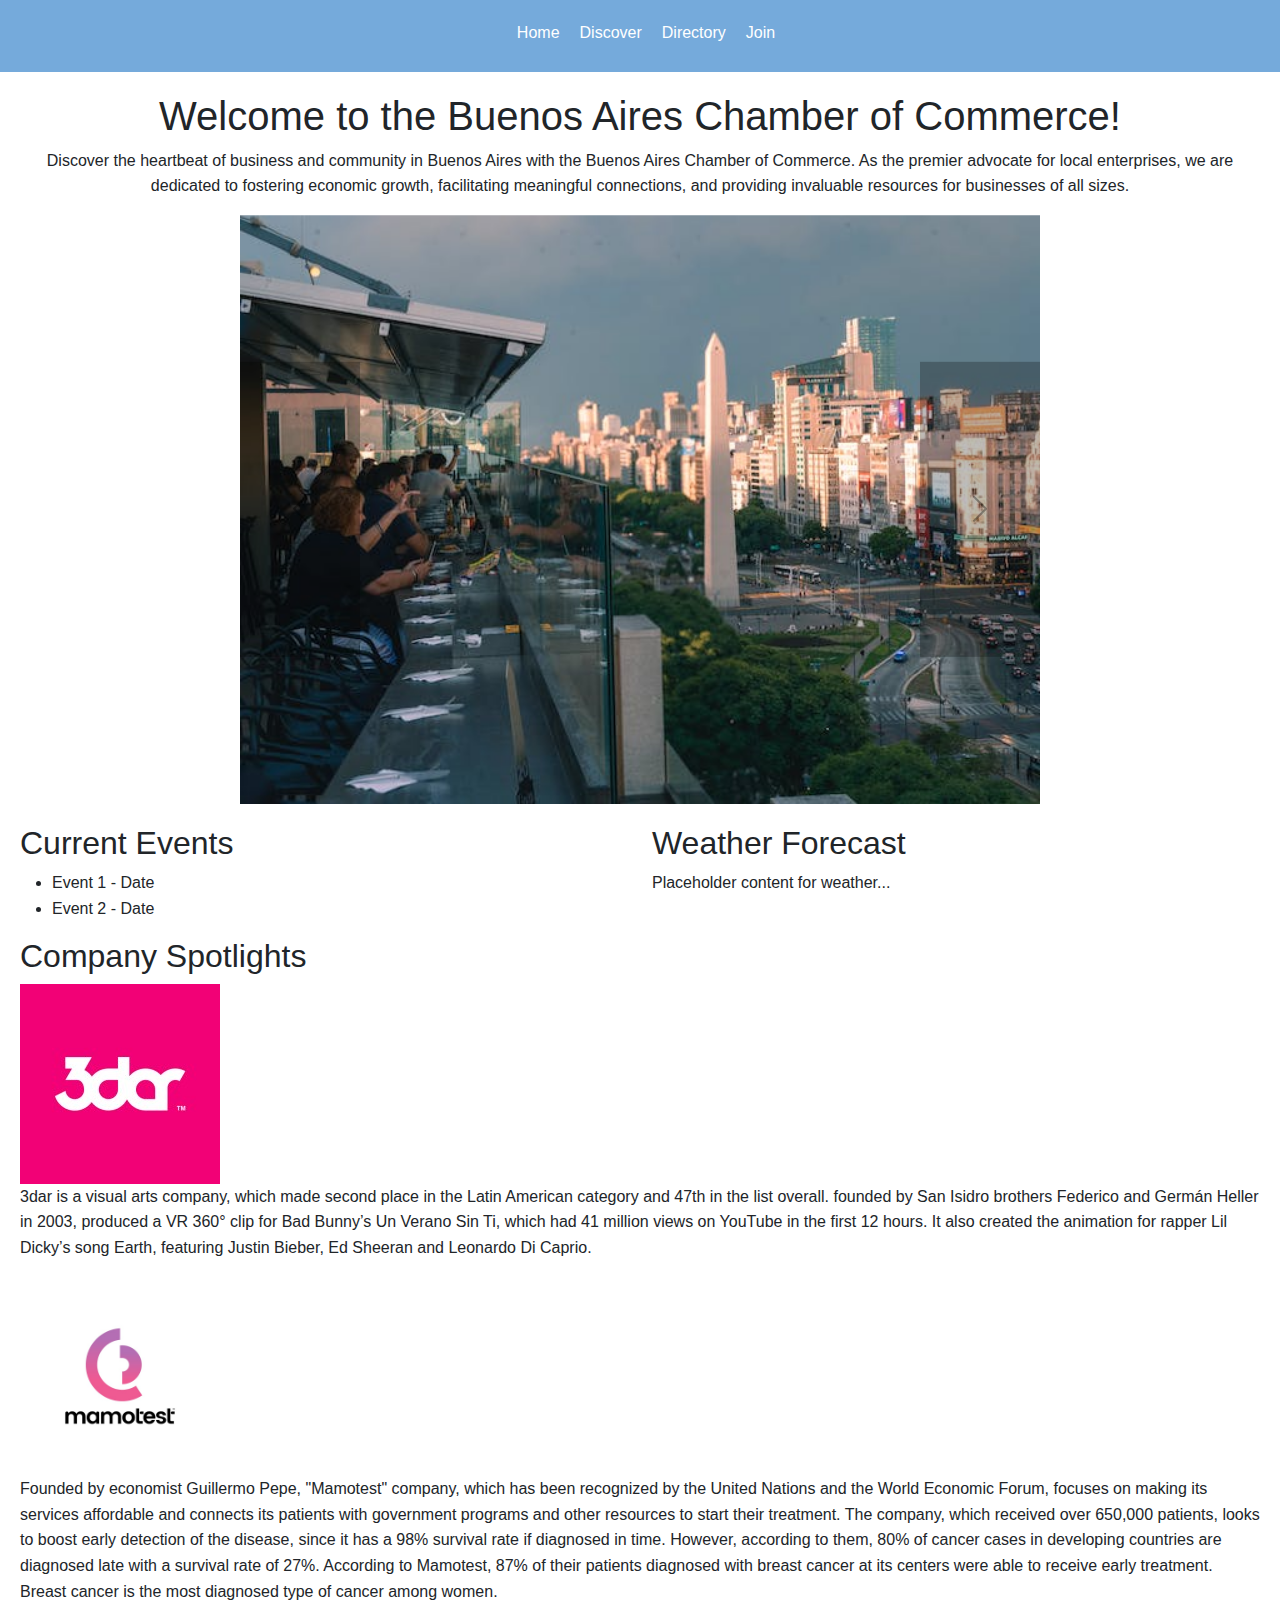
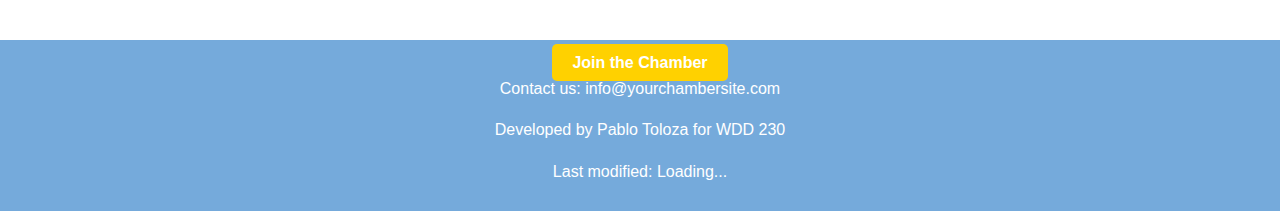
==== chamber_of_commerce/index.html @ ca802461 "Chamber Site" ====
<!DOCTYPE html>
<html lang="en">
<head>
    <meta charset="UTF-8">
    <meta name="viewport" content="width=device-width, initial-scale=1.0">
    <title>Buenos Aires Chamber of Commerce</title>
    <meta name="description" content="Connecting Businesses, Building Community">
    <meta name="author" content="Your Name">

    <!-- Favicon -->
    <link rel="icon" type="image/png" href="favicon.png">

    <!-- Social Media Meta Settings -->
    <meta property="og:title" content="Buenos Aires Chamber of Commerce">
    <meta property="og:type" content="website">
    <meta property="og:image" content="path/to/social_image.jpg">
    <meta property="og:url" content="https://yourchambersite.com">

    <link rel="stylesheet" href="https://cdn.jsdelivr.net/npm/bootstrap@5.1.3/dist/css/bootstrap.min.css">
    <script src="https://cdn.jsdelivr.net/npm/bootstrap@5.1.3/dist/js/bootstrap.bundle.min.js"></script>
    <link rel="stylesheet" href="./styles/base.css">
    <!-- Add more CSS files as needed for additional styling -->

</head>
<body>
    <header class="header">
        <nav class="nav">
            <ul class="nav-list">
                <li><a href="#home">Home</a></li>
                <li><a href="#discover">Discover</a></li>
                <li><a href="#directory">Directory</a></li>
                <li><a href="#join">Join</a></li>
            </ul>
        </nav>
    </header>

    <main class="main">
        <div class="main-content">
            <h1>Welcome to the Buenos Aires Chamber of Commerce!</h1>
            <p>Discover the heartbeat of business and community in Buenos Aires with the Buenos Aires Chamber of Commerce. As the premier advocate for local enterprises, we are dedicated to fostering economic growth, facilitating meaningful connections, and providing invaluable resources for businesses of all sizes.</p>
        </div>
        
        <section class="hero-section">
            <div id="carouselExample" class="carousel slide" data-bs-ride="carousel">
                <div class="carousel-inner">
                    <div class="carousel-item active">
                        <img src="./images/obelisco.jpg" class="d-block w-100" alt="Image 1">
                    </div>
                    <div class="carousel-item">
                        <img src="./images/libreria.jpg" class="d-block w-100" alt="Image 2">
                    </div>
                    <div class="carousel-item">
                        <img src="./images/comercio.jpg" class="d-block w-100" alt="Image 3">
                    </div>
                    <div class="carousel-item">
                        <img src="./images/puerto_madero.jpg" class="d-block w-100" alt="Image 4">
                    </div>
                </div>
                <button class="carousel-control-prev" type="button" data-bs-target="#carouselExample" data-bs-slide="prev">
                    <span class="carousel-control-prev-icon" aria-hidden="true"></span>
                    <span class="visually-hidden">Previous</span>
                </button>
                <button class="carousel-control-next" type="button" data-bs-target="#carouselExample" data-bs-slide="next">
                    <span class="carousel-control-next-icon" aria-hidden="true"></span>
                    <span class="visually-hidden">Next</span>
                </button>
            </div>
        </section>
        
        <!-- Current Events and Weather Forecast Section -->
        <section class="row">
            <div class="col-md-6">
                <h2>Current Events</h2>
                <ul>
                    <li>Event 1 - Date</li>
                    <li>Event 2 - Date</li>
                    <!-- Add more events as needed -->
                </ul>
            </div>

            <div class="col-md-6">
                <h2>Weather Forecast</h2>
                <p>Placeholder content for weather...</p>
            </div>
        </section>
    
        <!-- Company Spotlights Section -->
        <section class="spotlights-section">
            <h2>Company Spotlights</h2>
            <div class="spotlight">
                <img src="./images/3dar_logo.jpg" alt="3dar Logo">
                <p>3dar is a visual arts company, which made second place in the Latin American category and 47th in the list overall. founded by San Isidro brothers Federico and Germán Heller in 2003, produced a VR 360° clip for Bad Bunny’s Un Verano Sin Ti, which had 41 million views on YouTube in the first 12 hours. It also created the animation for rapper Lil Dicky’s song Earth, featuring Justin Bieber, Ed Sheeran and Leonardo Di Caprio.
                </p>
            </div>
            <div class="spotlight">
                <img class="mamotest_logo" src="./images/mamotest_logo.jpg" alt="Mamotest Logo">
                <p>Founded by economist Guillermo Pepe, "Mamotest" company, which has been recognized by the United Nations and the World Economic Forum, focuses on making its services affordable and connects its patients with government programs and other resources to start their treatment. The company, which received over 650,000 patients, looks to boost early detection of the disease, since it has a 98% survival rate if diagnosed in time. However, according to them, 80% of cancer cases in developing countries are diagnosed late with a survival rate of 27%. 
                 According to Mamotest, 87% of their patients diagnosed with breast cancer at its centers were able to receive early treatment. Breast cancer is the most diagnosed type of cancer among women.
                </p>
            </div>
            <!-- Add more spotlights as needed -->
        </section>
    
    </main>
    
    <footer class="footer">
        <div class="cta-section">
            <a class="cta-link" href="#join">Join the Chamber</a>
        </div>
        <div class="contact-info">
            <!-- Contact information -->
            <p>Contact us: info@yourchambersite.com</p>
        </div>
        <div class="development-info">
            <!-- Additional development information -->
            <p>Developed by Pablo Toloza for WDD 230</p>
            <p>Last modified: <span id="lastModified">Loading...</span></p>
        </div>
    </footer>

    <script src="base.js"></script>
    <!-- Add more JS files as needed for additional functionality -->

</body>
</html>
---- chamber_of_commerce/styles/base.css ----
/* Reset CSS or Normalize CSS here if needed */

body {
    font-family: 'Roboto', sans-serif;
    line-height: 1.6;
    margin: 0;
    padding: 0;
}

.header {
    background-color: #75AADB;
    color: #fff;
    padding: 10px;
    text-align: center;
    display: flex;
    justify-content: center;
}

.nav {
    margin-top: 10px;
}

.nav-list {
    list-style: none;
    display: flex;
    justify-content: center;
}

.nav li {
    margin-right: 20px;
}

.nav a {
    color: #fff;
    text-decoration: none;
}

.nav a:hover {
    color: #FFD100;
}

.main {
    padding: 20px;
}

.main-content {
    text-align: center;
}

.hero-section {
    display: flex;
    justify-content: center;
    align-items: center;
}

.carousel {
    width: 80%;
    max-width: 800px; 
}

.carousel img {
    width: 100%;
    height: auto;
}

.carousel-control-prev,
.carousel-control-next {
    background-color: rgba(0, 0, 0, 0.5); 
}

.carousel-control-prev-icon,
.carousel-control-next-icon {
    filter: invert(1); 
}

.carousel-control-prev {
    top: 50%;
    transform: translateY(-50%);
}

.carousel-control-next {
    top: 50%;
    transform: translateY(-50%);
}

.row {
    margin-top: 20px;
}

.col-md-6 {
    width: 48%;
    margin-right: 2%;
}

.mamotest_logo {
    width: 200px;
    height: 200px;
}

.footer {
    background-color: #75AADB;
    color: #fff;
    padding: 10px;
    text-align: center;
}

.cta-link {
    background-color: #FFD100;
    color: #fff;
    padding: 10px 20px;
    text-decoration: none;
    font-weight: bold;
    border-radius: 5px;
}

.cta-link:hover {
    background-color: #FFD100;
    color: #fff;
}
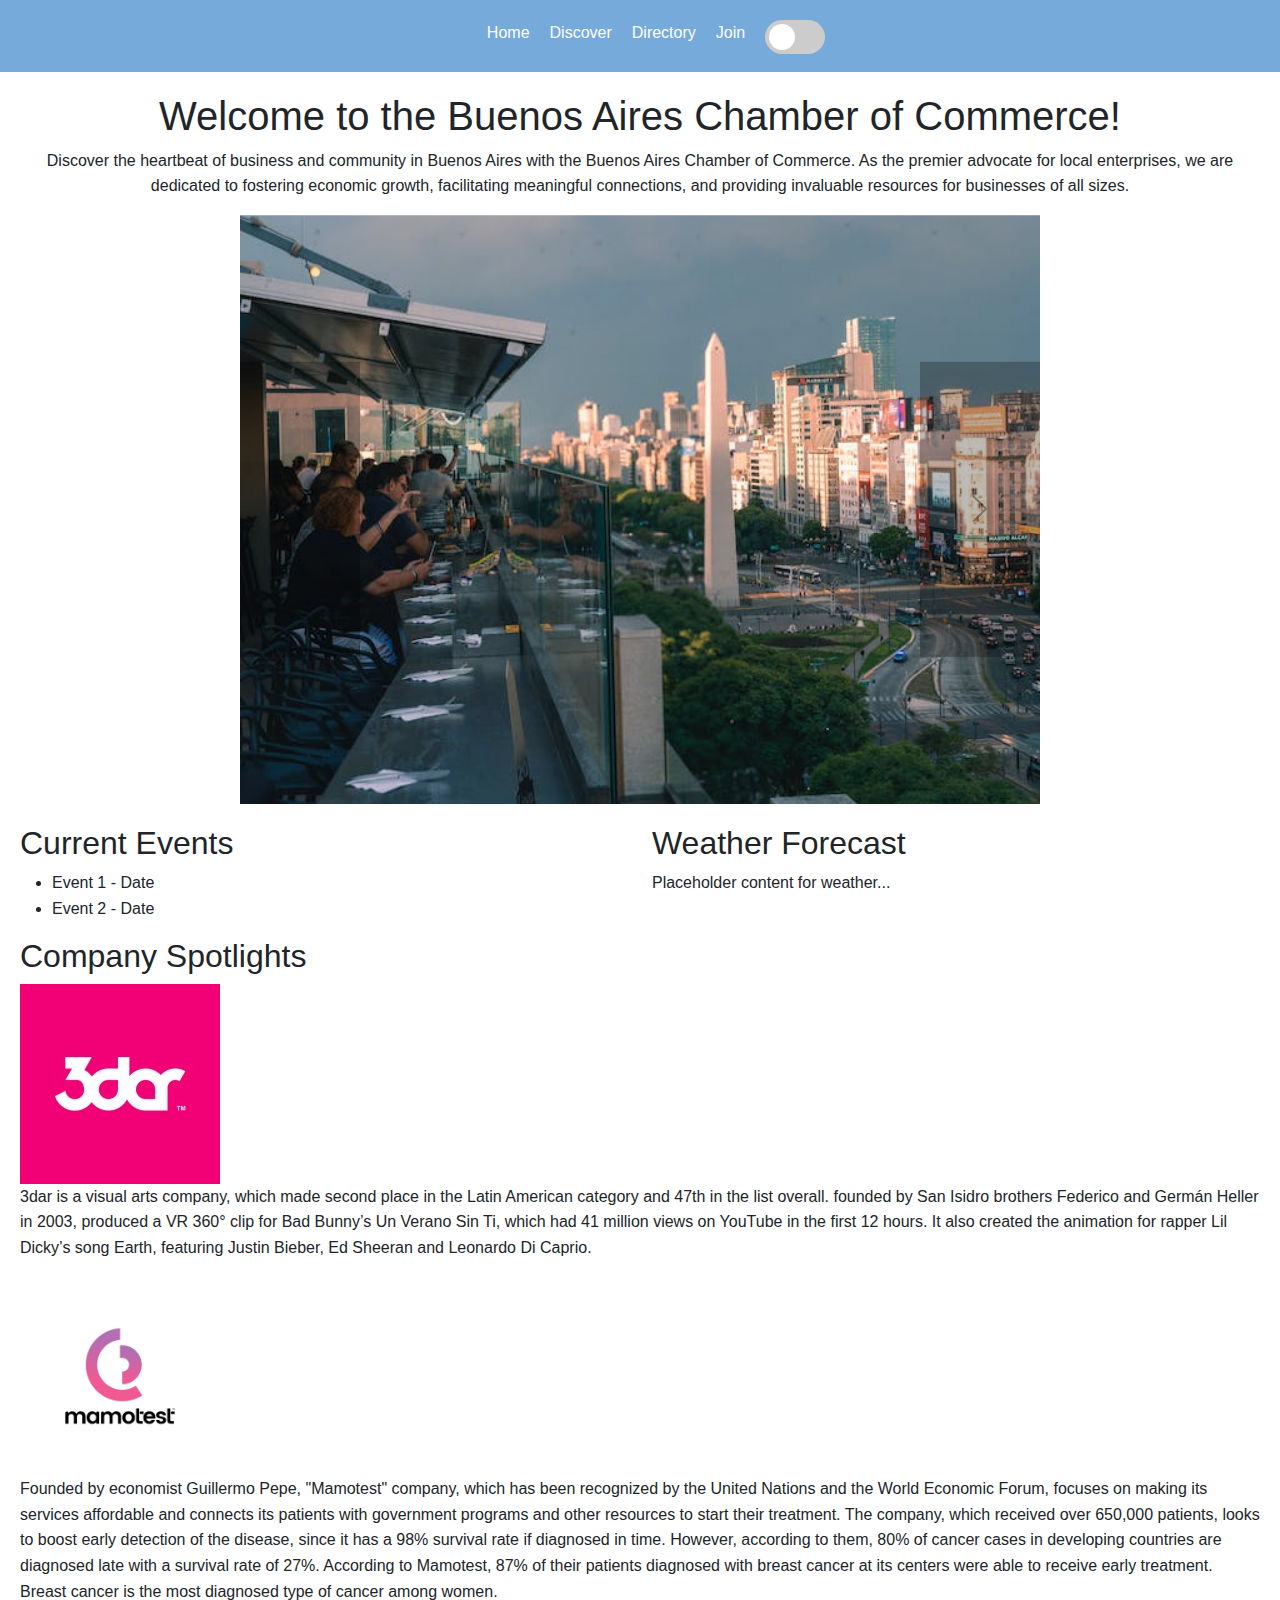
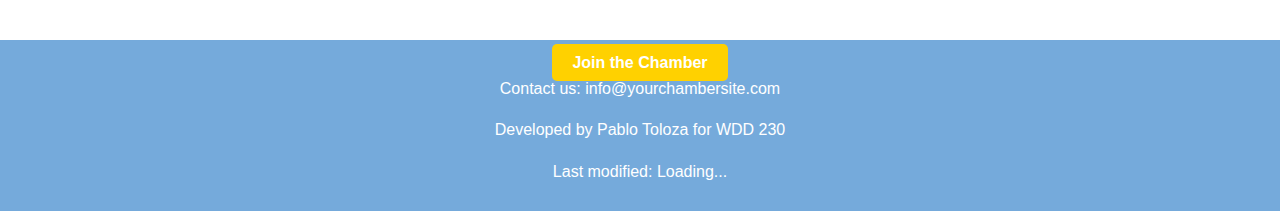
==== commit e291a3bb: "need help with the darkmode" ====
--- a/chamber_of_commerce/index.html
+++ b/chamber_of_commerce/index.html
@@ -6,21 +6,13 @@
     <title>Buenos Aires Chamber of Commerce</title>
     <meta name="description" content="Connecting Businesses, Building Community">
     <meta name="author" content="Your Name">
-
-    <!-- Favicon -->
     <link rel="icon" type="image/png" href="favicon.png">
-
-    <!-- Social Media Meta Settings -->
     <meta property="og:title" content="Buenos Aires Chamber of Commerce">
     <meta property="og:type" content="website">
     <meta property="og:image" content="path/to/social_image.jpg">
     <meta property="og:url" content="https://yourchambersite.com">
-
     <link rel="stylesheet" href="https://cdn.jsdelivr.net/npm/bootstrap@5.1.3/dist/css/bootstrap.min.css">
-    <script src="https://cdn.jsdelivr.net/npm/bootstrap@5.1.3/dist/js/bootstrap.bundle.min.js"></script>
     <link rel="stylesheet" href="./styles/base.css">
-    <!-- Add more CSS files as needed for additional styling -->
-
 </head>
 <body>
     <header class="header">
@@ -31,6 +23,10 @@
                 <li><a href="#directory">Directory</a></li>
                 <li><a href="#join">Join</a></li>
             </ul>
+            <label class="switch" id="darkModeSwitch">
+                <input type="checkbox">
+                <span class="slider round"></span>
+            </label> 
         </nav>
     </header>
 
@@ -67,14 +63,12 @@
             </div>
         </section>
         
-        <!-- Current Events and Weather Forecast Section -->
         <section class="row">
             <div class="col-md-6">
                 <h2>Current Events</h2>
                 <ul>
                     <li>Event 1 - Date</li>
                     <li>Event 2 - Date</li>
-                    <!-- Add more events as needed -->
                 </ul>
             </div>
 
@@ -84,7 +78,6 @@
             </div>
         </section>
     
-        <!-- Company Spotlights Section -->
         <section class="spotlights-section">
             <h2>Company Spotlights</h2>
             <div class="spotlight">
@@ -98,7 +91,6 @@
                  According to Mamotest, 87% of their patients diagnosed with breast cancer at its centers were able to receive early treatment. Breast cancer is the most diagnosed type of cancer among women.
                 </p>
             </div>
-            <!-- Add more spotlights as needed -->
         </section>
     
     </main>
@@ -108,18 +100,14 @@
             <a class="cta-link" href="#join">Join the Chamber</a>
         </div>
         <div class="contact-info">
-            <!-- Contact information -->
             <p>Contact us: info@yourchambersite.com</p>
         </div>
         <div class="development-info">
-            <!-- Additional development information -->
             <p>Developed by Pablo Toloza for WDD 230</p>
             <p>Last modified: <span id="lastModified">Loading...</span></p>
         </div>
     </footer>
-
-    <script src="base.js"></script>
-    <!-- Add more JS files as needed for additional functionality -->
-
+    <script src="https://cdn.jsdelivr.net/npm/bootstrap@5.1.3/dist/js/bootstrap.bundle.min.js"></script>
+    <script src="./scripts/darkmode.js"></script>
 </body>
 </html>
--- a/chamber_of_commerce/styles/base.css
+++ b/chamber_of_commerce/styles/base.css
@@ -1,5 +1,3 @@
-/* Reset CSS or Normalize CSS here if needed */
-
 body {
     font-family: 'Roboto', sans-serif;
     line-height: 1.6;
@@ -15,6 +13,68 @@
     display: flex;
     justify-content: center;
 }
+.switch {
+    position: relative;
+    display: inline-block;
+    width: 60px;
+    height: 34px;
+  }
+  
+  /* Hide default HTML checkbox */
+  .switch input {
+    opacity: 0;
+    width: 0;
+    height: 0;
+  }
+  
+  /* The slider */
+  .slider {
+    position: absolute;
+    cursor: pointer;
+    top: 0;
+    left: 0;
+    right: 0;
+    bottom: 0;
+    background-color: #ccc;
+    -webkit-transition: .4s;
+    transition: .4s;
+  }
+  
+  .slider:before {
+    position: absolute;
+    content: "";
+    height: 26px;
+    width: 26px;
+    left: 4px;
+    bottom: 4px;
+    background-color: white;
+    -webkit-transition: .4s;
+    transition: .4s;
+  }
+  
+  input:checked + .slider {
+    background-color: #2196F3;
+  }
+  
+  input:focus + .slider {
+    box-shadow: 0 0 1px #2196F3;
+  }
+  
+  input:checked + .slider:before {
+    -webkit-transform: translateX(26px);
+    -ms-transform: translateX(26px);
+    transform: translateX(26px);
+  }
+  
+  .slider.round {
+    border-radius: 34px;
+  }
+  
+  .slider.round:before {
+    border-radius: 50%;
+  }
+
+  
 
 .nav {
     margin-top: 10px;
@@ -117,3 +177,31 @@
     background-color: #FFD100;
     color: #fff;
 }
+
+.dark-mode {
+    background-color: #121212;
+    color: #fff;
+}
+
+.dark-mode .header, .dark-mode .footer {
+    background-color: #333;
+}
+
+.dark-mode .nav a {
+    color: #fff;
+}
+
+.dark-mode .carousel-control-prev,
+.dark-mode .carousel-control-next {
+    background-color: rgba(255, 255, 255, 0.5); 
+}
+
+.dark-mode .cta-link {
+    background-color: #FFD100;
+    color: #121212;
+}
+
+.dark-mode .cta-link:hover {
+    background-color: #FFD100;
+    color: #121212;
+}
